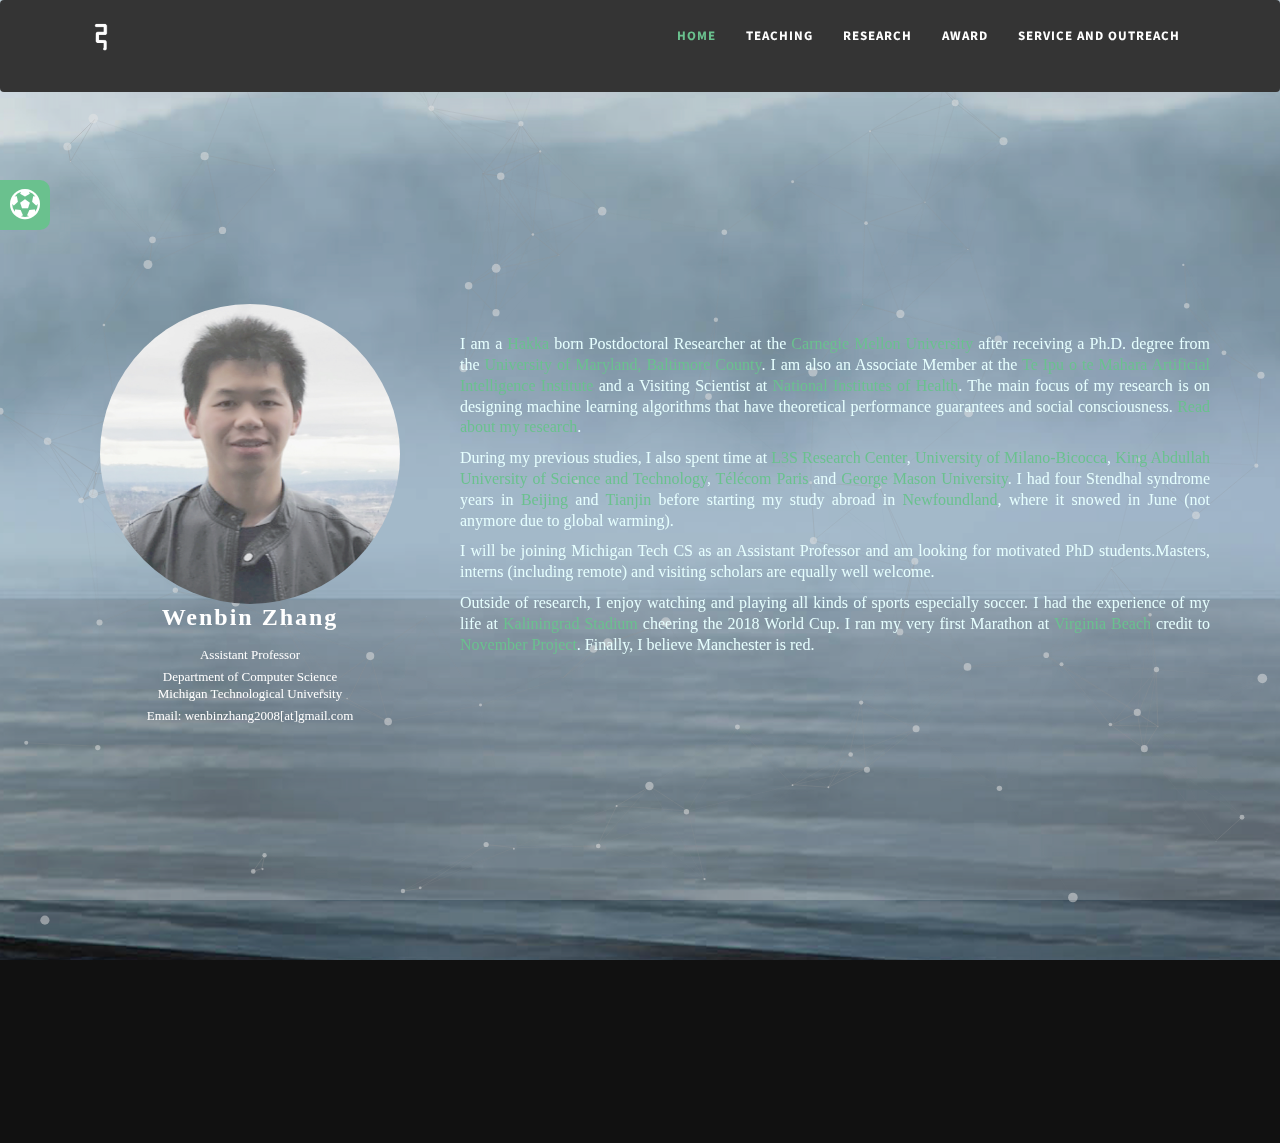
==== index.html @ 2297fc1e "Add files via upload" ====
﻿<!DOCTYPE html>
<html lang="en">
<head>
<meta charset="utf-8">
<meta http-equiv="X-UA-Compatible" content="IE=edge">
<meta name="viewport" content="width=device-width, initial-scale=1">
<meta name="description" content="Wenbin Zhang Personal profile">
<meta name="keywords" content="Wenbin Zhang">
<meta name="author" content="Wenbin Zhang">


<title>Home</title>

<link rel="shortcut icon" href="images/WZ.png"/>
<!--==== bootstrap ====-->
<link href="css/bootstrap.min.css" rel="stylesheet">
<!--==== font-awesome ====-->
<link href="css/font-awesome.min.css" rel="stylesheet">
<!--==== owl-carousel ====-->
<link href="css/owl.carousel.css" rel="stylesheet">
<!--==== magnific-popup ====-->
<link href="css/magnific-popup.css" rel="stylesheet">
<!--==== animate css ====-->
<link href="css/animate.min.css" rel="stylesheet">

<!--==== style css ====-->
<link href="css/style.css" rel="stylesheet">
<!--==== responsive css ====-->
<link href="css/responsive.css" rel="stylesheet">

<!--==== jquery ====-->
<script src="js/jquery-2.1.4.min.js"></script>

<!--[if lt IE 9]>
<script src="js/html5shiv/3.7.2/html5shiv.min.js"></script>
<script src="js/respond/1.4.2/respond.min.js"></script>
<![endif]-->
</head>
<body>

<!--==== DEMO COLOR PANEL =====-->
<div class="demo_panel_box">
  <div class="color_panel_box">
	 <div class="spiner_button slide_in_out"><i class="fa fa-futbol-o fa-spin"></i></div>
	  <span class="red_color"></span>
	  <span class="blue_color"></span>
	  <span class="yellow_color"></span>
	  <span class="purple_color"></span>
	  <span class="pink_color"></span>
	  <span class="green_color"></span>
  </div>
</div>
<!--==== DEMO COLOR PANEL ===-->


<!--===== Preloader ====-->
<div class="preloader">
	<div class="spinner">
	  <div class="double-bounce1"></div>
	  <div class="double-bounce2"></div>
	</div>
</div>


 <!--=====****************** INTRO SECTION ****************************=====-->
<div id="home" class="intro-section">

 <!--===== HEADER AREA =====-->
	<header class="navbar custom-navbar">
		<div class="container">
			<div class="row">
				<div class="col-md-3 col-sm-3 col-xs-12">
					<div class="logo">
					   <div class="navbar-header">
							<button type="button" class="navbar-toggle" data-toggle="collapse" data-target=".navbar-collapse">
								<span class="sr-only">Toggle navigation</span>
								<span class="icon-bar"></span>
								<span class="icon-bar"></span>
								<span class="icon-bar"></span>
							</button>
						</div>
						<a href="#home"><img src="images/name.gif" style="width:180px; height:80px;"></a> <!--== logo ==-->
					</div>
				</div>
				
				<div class="col-md-9 col-sm-9 col-xs-12">
				   <nav class="main-menu">
					<div class="navbar-collapse collapse">
						<ul class="nav navbar-nav"> <!--== manin menu ==-->
							<li class="active smooth-scroll"><a class="theme-color" href="#home">Home</a></li>
<!--							<li class="smooth-scroll"><a class="theme-color" href="#about">About</a></li>-->
							<li class="smooth-scroll"><a class="theme-color" href="#services">Teaching</a></li>
							<li class="smooth-scroll"><a class="theme-color" href="/Users/zichongwang/Desktop/Wembin_website/Publication.html">Research</a></li>
							<li class="smooth-scroll"><a class="theme-color" href="/Users/zichongwang/Desktop/Wembin_website/Aw.html">Award</a></li>
							<li class="smooth-scroll"><a class="theme-color" href="/Users/zichongwang/Desktop/Wembin_website/ Service_and_Outreach.html">Service and Outreach</a></li>
						</ul>
					</div>
					</nav>
				</div>
				
			</div>
		   
		</div>
	</header>
<!--===== END HEADER AREA ======-->
	 
<!--======= WELCOME AREA =======-->
<!--<div class="welcome-area">-->
<!--&lt;!&ndash;	<section id="Home" class="welcome-table">&ndash;&gt;-->
<!--		<div id="particles-js"></div>-->
<!--			<div class="welcome-table">-->
<!--		   		<div class="welcome-cell">-->
<!--					<div class="container">-->
<!--						<div class="col-md-4">-->
<!--			   				<div class="author-image wow fadeInLeft" data-wow-delay="0.4s">-->
<!--							<img src="images/author.jpg" alt="Author Image" style="width:300px; height:300px; border-radius:50%; overflow:hidden;">-->

<!--&lt;!&ndash;							<img src="images/author.jpg" alt="Author Image" height="500" width="500" border-radius="100%" overflow="hidden"> &lt;!&ndash;=== author image ===&ndash;&gt;&ndash;&gt;-->
<!--							<p> </p>-->
<!--&lt;!&ndash;						#6E6E6E		&ndash;&gt;-->
<!--&lt;!&ndash;							<h3 style="font-family:Verdana; color:white">张雯斌</h3>&ndash;&gt;-->
<!--							<h3 style="font-family:Verdana; color:white">Wenbin Zhang</h3>-->
<!--							<p align='center' style="font-size:13px; font-family:Verdana; color:white" >Assistant Professor</p>-->
<!--							<p align='center' style="font-size:13px; font-family:Verdana; color:white; line-height:50%">Department of Computer Science</p>-->
<!--							<p align='center' style="font-size:13px; font-family:Verdana; color:white; line-height:50%">Michigan Technological University</p>-->
<!--							<p align='center' style="font-size:13px; font-family:Verdana; color:white">Email: wenbinzhang2008[at]gmail.com</p>-->

<!--&lt;!&ndash;							<p align='center' style="font-size:15px; font-family:Helvetica; color:#090909">Office: </p>&ndash;&gt;-->
<!--							<div class="social-icon theme-color"> &lt;!&ndash;=== author social icons ===&ndash;&gt;-->
<!--&lt;!&ndash;							<a href="#" target="_blank"><i class="fa fa-facebook"></i></a>&ndash;&gt;-->
<!--&lt;!&ndash;							<a href="#" target="_blank"><i class="fa fa-twitter"></i></a>&ndash;&gt;-->
<!--&lt;!&ndash;							<a href="#" target="_blank"><i class="fa fa-google-plus"></i></a>&ndash;&gt;-->
<!--&lt;!&ndash;							<a href="#" target="_blank"><i class="fa fa-linkedin"></i></a>&ndash;&gt;-->
<!--&lt;!&ndash;							<a href="#" target="_blank"><i class="fa fa-pinterest"></i></a>&ndash;&gt;-->
<!--&lt;!&ndash;							<a href="#" target="_blank"><i class="fa fa-youtube-play"></i></a>&ndash;&gt;-->
<!--							</div>-->
<!--						</div>-->
<!--					</div>-->

<!--					<div class="col-md-8">-->
<!--			   		<div class="about-text wow fadeInRight" data-wow-delay="0.4s">-->
<!--&lt;!&ndash;#4D4D4D&ndash;&gt;-->
<!--						<p align='justify' style= "font-family:Verdana; color:#E0FFFF; line-height:130%">I am a <a class="theme-color" href="https://en.wikipedia.org/wiki/Hakka_people" >Hakka</a> born Postdoctoral Researcher at the <a href="https://www.cmu.edu/" class="theme-color">Carnegie Mellon University</a> after receiving a Ph.D. degree from the <a href="https://www.umbc.edu/" class="theme-color">University of Maryland, Baltimore County</a>. I am also an Associate Member at the <a href="https://ai.waikato.ac.nz/" class="theme-color">Te Ipu o te Mahara Artificial Intelligence Institute</a> and a Visiting Scientist at <a href="https://www.nlm.nih.gov/" class="theme-color">National Institutes of Health</a>. The main focus of my research is on designing machine learning algorithms that have theoretical performance guarantees and social consciousness. <a href="/Users/zichongwang/Desktop/Wembin_website/Publication.html" class="theme-color">Read about my research</a>.</p>-->
<!--				   		<p align='justify' style= "font-family:Verdana; color:#E0FFFF; line-height:130%">During my previous studies, I also spent time at <a href="https://www.l3s.de/de" class="theme-color">L3S Research Center</a>, <a href="https://www.unimib.it/" class="theme-color">University of Milano-Bicocca</a>, <a href="https://www.kaust.edu.sa/en" class="theme-color">King Abdullah University of Science and Technology</a>, <a href="https://dig.telecom-paristech.fr/blog/" class="theme-color">Télécom Paris</a> and <a href="https://www2.gmu.edu/" class="theme-color">George Mason University</a>. I had four Stendhal syndrome years in <a href="https://www.google.com/maps/@39.9553424,116.3162938,17z?hl=en&amp;authuser=0" class="theme-color">Beijing</a> and <a href="https://www.google.com/maps/@39.1099492,117.2091143,18z?hl=en&amp;authuser=0" class="theme-color">Tianjin</a> before starting my study abroad in <a href="https://www.google.com/maps/@47.5730776,-52.7360975,16z?hl=en&amp;authuser=0" class="theme-color">Newfoundland</a>, where it snowed in June (not anymore due to global warming).</p>-->
<!--				    	<p align='justify' style= "font-family:Verdana; color:#E0FFFF; line-height:130%">I will be joining Michigan Tech CS as an Assistant Professor and am looking for motivated PhD students.Masters, interns (including remote) and visiting scholars are equally well welcome.<br /></p>-->
<!--                        <p align='justify' style= "font-family:Verdana; color:#E0FFFF; line-height:130%">Outside of research, I enjoy watching and playing all kinds of sports especially soccer. I had the experience of my life at <a href="https://en.wikipedia.org/wiki/Kaliningrad_Stadium" class="theme-color">Kaliningrad Stadium</a> cheering the 2018 World Cup. I ran my very first Marathon at <a href="https://www.shamrockmarathon.com/" class="theme-color">Virginia Beach</a> credit to <a href="https://november-project.com/baltimore-md/" class="theme-color">November Project</a>. Finally, I believe Manchester is red.</p>-->
<!--&lt;!&ndash;				    	<a class="btn theme-color" href="#"><i class="fa fa-download"></i> download my CV</a> <a class="scroll-btn btn extra" href="#portfolio">Recent work</a>&ndash;&gt;-->
<!--					</div>-->
<!--				</div>-->
<!--			</div>-->
<!--					<a href="#Research" class="scroll-btn banner-icon theme-color"><i class="fa fa-futbol-o"></i></a>-->
<!--		</div>-->

<!--	</div>-->
<!--</section>-->
	<!--===== END WELCOME AREA =====-->
<section id="about" class="about-section section-padding">
	<div id="particles-js"></div>
		   <div class="about-table">
		   <div class="about-cell">
	<div class="container">
		<div class="row">

			<div class="col-md-4">
			   <div class="author-image wow fadeInLeft" data-wow-delay="0.4s">
					<img src="images/author.jpg" alt="Author Image" style="width:300px; height:300px; border-radius:50%; overflow:hidden;">
					<h3 style="font-family:Verdana; color:white">Wenbin Zhang</h3>
				    <p align='center' style="font-size:13px; font-family:Verdana; color:white" >Assistant Professor</p>
				    <p align='center' style="font-size:13px; font-family:Verdana; color:white; line-height:50%">Department of Computer Science</p>
				    <p align='center' style="font-size:13px; font-family:Verdana; color:white; line-height:50%">Michigan Technological University</p>
				    <p align='center' style="font-size:13px; font-family:Verdana; color:white">Email: wenbinzhang2008[at]gmail.com</p>
				</div>
			</div>

			<div class="col-md-8">
			   <div class="about-text wow fadeInRight" data-wow-delay="0.4s">
					<p align='justify' style= "font-family:Verdana; color:#E0FFFF; line-height:130%">I am a <a class="theme-color" href="https://en.wikipedia.org/wiki/Hakka_people" >Hakka</a> born Postdoctoral Researcher at the <a href="https://www.cmu.edu/" class="theme-color">Carnegie Mellon University</a> after receiving a Ph.D. degree from the <a href="https://www.umbc.edu/" class="theme-color">University of Maryland, Baltimore County</a>. I am also an Associate Member at the <a href="https://ai.waikato.ac.nz/" class="theme-color">Te Ipu o te Mahara Artificial Intelligence Institute</a> and a Visiting Scientist at <a href="https://www.nlm.nih.gov/" class="theme-color">National Institutes of Health</a>. The main focus of my research is on designing machine learning algorithms that have theoretical performance guarantees and social consciousness. <a href="/Users/zichongwang/Desktop/Wembin_website/Publication.html" class="theme-color">Read about my research</a>.</p>
				   	<p align='justify' style= "font-family:Verdana; color:#E0FFFF; line-height:130%">During my previous studies, I also spent time at <a href="https://www.l3s.de/de" class="theme-color">L3S Research Center</a>, <a href="https://www.unimib.it/" class="theme-color">University of Milano-Bicocca</a>, <a href="https://www.kaust.edu.sa/en" class="theme-color">King Abdullah University of Science and Technology</a>, <a href="https://dig.telecom-paristech.fr/blog/" class="theme-color">Télécom Paris</a> and <a href="https://www2.gmu.edu/" class="theme-color">George Mason University</a>. I had four Stendhal syndrome years in <a href="https://www.google.com/maps/@39.9553424,116.3162938,17z?hl=en&amp;authuser=0" class="theme-color">Beijing</a> and <a href="https://www.google.com/maps/@39.1099492,117.2091143,18z?hl=en&amp;authuser=0" class="theme-color">Tianjin</a> before starting my study abroad in <a href="https://www.google.com/maps/@47.5730776,-52.7360975,16z?hl=en&amp;authuser=0" class="theme-color">Newfoundland</a>, where it snowed in June (not anymore due to global warming).</p>
				    <p align='justify' style= "font-family:Verdana; color:#E0FFFF; line-height:130%">I will be joining Michigan Tech CS as an Assistant Professor and am looking for motivated PhD students.Masters, interns (including remote) and visiting scholars are equally well welcome.<br /></p>
				    <p align='justify' style= "font-family:Verdana; color:#E0FFFF; line-height:130%">Outside of research, I enjoy watching and playing all kinds of sports especially soccer. I had the experience of my life at <a href="https://en.wikipedia.org/wiki/Kaliningrad_Stadium" class="theme-color">Kaliningrad Stadium</a> cheering the 2018 World Cup. I ran my very first Marathon at <a href="https://www.shamrockmarathon.com/" class="theme-color">Virginia Beach</a> credit to <a href="https://november-project.com/baltimore-md/" class="theme-color">November Project</a>. Finally, I believe Manchester is red.</p>
				</div>
			</div>
		</div>
    </div>
	</div>
	</div>
</section>

<!--=====***************** END INTRO SECTION ***********************=====-->


<!--=====************** ABOUT SECTION ***************=====-->
<!--<section id="about" class="about-section section-padding">-->
<!--	<div class="container">-->
<!--		<div class="row">-->
<!--		   -->
<!--			<div class="col-md-4">-->
<!--			   <div class="author-image wow fadeInLeft" data-wow-delay="0.4s">-->
<!--					<img src="images/author.jpg" alt="Author Image"> &lt;!&ndash;=== author image ===&ndash;&gt;-->
<!--				-->
<!--				<div class="social-icon theme-color"> &lt;!&ndash;=== author social icons ===&ndash;&gt;-->
<!--						<a href="#" target="_blank"><i class="fa fa-facebook"></i></a>-->
<!--						<a href="#" target="_blank"><i class="fa fa-twitter"></i></a>-->
<!--						<a href="#" target="_blank"><i class="fa fa-google-plus"></i></a>-->
<!--						<a href="#" target="_blank"><i class="fa fa-linkedin"></i></a>-->
<!--						<a href="#" target="_blank"><i class="fa fa-pinterest"></i></a>-->
<!--						<a href="#" target="_blank"><i class="fa fa-youtube-play"></i></a>-->
<!--					</div>-->
<!--				</div>-->
<!--			</div>-->
<!--			-->
<!--			<div class="col-md-8">-->
<!--			   <div class="about-text wow fadeInRight" data-wow-delay="0.4s">-->
<!--					<h3>Welcome to my page!</h3>-->
<!--					<p>I am a Hakka born Postdoctoral Researcher at the Carnegie Mellon University after receiving a Ph.D. degree from the University of Maryland, Baltimore County. I am also an Associate Member at the Te Ipu o te Mahara Artificial Intelligence Institute and a Visiting Scientist at National Institutes of Health. The main focus of my research is on designing machine learning algorithms that have theoretical performance guarantees and social consciousness. Read about my research.</p>-->
<!--				   	<p>During my previous studies, I also spent time at L3S Research Center, University of Milano-Bicocca, King Abdullah University of Science and Technology, Télécom Paris and George Mason University. I had four Stendhal syndrome years in Beijing and Tianjin before starting my study abroad in Newfoundland, where it snowed in June (not anymore due to global warming).</p>-->
<!--				    <p>I will be joining Michigan Tech CS as an Assistant Professor and am looking for motivated PhD students. Masters, interns (including remote) and visiting scholars are equally well welcome.</p>-->
<!--				    <p>Email: wenbinzhang2008[at]gmail.com</p>-->
<!--				    <a class="btn theme-color" href="#"><i class="fa fa-download"></i> download my CV</a> <a class="scroll-btn btn extra" href="#portfolio">Recent work</a>-->
<!--				</div>-->
<!--			</div>-->
<!--		</div>-->
<!--		-->
<!--	</div>-->
<!--</section>-->
<!--=====*********** END ABOUT SECTION **************=====-->


<!--======**************** SERVICES SECTION ******************=======-->
<!--<section id="Education" class="services-section section-padding">-->
<!--	<div class="container">-->
<!--	   <div class="row">-->
<!--		<div class="col-md-12">-->
<!--			<div class="section-title">-->
<!--				<h2>Education<span class="theme-color">History</span></h2>-->
<!--			</div>-->
<!--		</div>-->
<!--	</div>-->
<!--		<div class="row">-->
<!--			-->
<!--			-->
<!--			<div class="col-md-4 col-sm-4 col-xs-12">-->
<!--				<div class="single-services text-center wow fadeInUp" data-wow-delay="0.2s">-->
<!--					<div class="servise-icon">-->
<!--						<i class="fa fa-book"></i>-->
<!--					</div>-->
<!--					<h4>University</h4>-->
<!--					<p>Bachelor of Science</p>-->
<!--				</div>-->
<!--			</div>-->
<!--			-->
<!--			<div class="col-md-4 col-sm-4 col-xs-12">-->
<!--				<div class="single-services text-center wow fadeInUp" data-wow-delay="0.4s">-->
<!--					<div class="servise-icon">-->
<!--						<i class="fa fa-search-plus"></i>-->
<!--					</div>-->
<!--					<h4>University</h4>-->
<!--					<p>Master of Science</p>-->
<!--				</div>-->
<!--			</div>-->
<!--			-->
<!--			<div class="col-md-4 col-sm-4 col-xs-12">-->
<!--				<div class="single-services last-service text-center wow fadeInUp" data-wow-delay="0.6s">-->
<!--					<div class="servise-icon">-->
<!--						<i class="fa fa-graduation-cap" aria-hidden="true"></i>-->
<!--					</div>-->
<!--					<h4>University of Maryland, Baltimore County</h4>-->
<!--					<p>Doctor of Philosophy</p>-->
<!--				</div>-->
<!--			</div>-->
<!--			-->
<!--		</div>-->
<!--	</div>-->
<!--</section>-->
<!--======*************** END SERVICES SECTION ****************=======-->


<!--&lt;!&ndash;QUOTES AREA&ndash;&gt;-->
<!--<section id="Research">-->
<!--<div id="quotes" class="quotes-area section-padding">-->
<!--	<div class="container">-->
<!--		<div class="row">-->
<!--			<div class="col-md-12">-->
<!--				<div class="quotes-content text-center">-->
<!--				   <h3>Publications</h3>-->
<!--					<p>For a full list of publications</p>-->
<!--					<a class="scroll-btn btn theme-color" href="https://scholar.google.com/citations?hl=en&user=M802p54AAAAJ">Google Scholar</a>-->
<!--				</div>-->
<!--			</div>-->
<!--		</div>-->
<!--	</div>-->
<!--</div>-->
<!--</section>-->
<!--&lt;!&ndash;END QUOTES AREA&ndash;&gt;-->


<!--&lt;!&ndash;======********** PORTFOLIO SECTION *********======&ndash;&gt;-->
<!--<section id="Research" class="section-padding">-->
<!--<div class="container">-->
<!--	<div class="row">-->
<!--			<div class="col-md-12">-->
<!--				<div class="section-title">-->
<!--					<h2>Representative<span class="theme-color">Papers</span></h2>-->
<!--				</div>-->
<!--			</div>-->
<!--		</div>-->

<!--	<div class="row">-->
<!--		<div class="col-md-4 col-sm-6 single-work">-->
<!--			<a href="images/portfolio/item1.jpg" class="image-popup">-->
<!--			<img src="images/portfolio/item1.jpg" alt="">-->
<!--			<div class="itemHover">-->
<!--				<div class="work-table">-->
<!--					<div class="table-cell">-->
<!--						<div class="hover-content">-->
<!--							<i class="fa fa-file-text"></i>-->
<!--							<h6>FAHT: An Adaptive Fairness-aware Decision Tree Classifier</h6>-->
<!--						</div>-->
<!--					</div>-->
<!--				</div>-->
<!--			  </div>-->
<!--			</a>-->
<!--		</div>   -->

<!--		<div class="col-md-4 col-sm-6 single-work">-->
<!--			<a href="images/portfolio/item2.jpg" class="image-popup">-->
<!--				<img src="images/portfolio/item2.jpg" alt="">-->
<!--					<div class="itemHover">-->
<!--					<div class="work-table">-->
<!--						<div class="table-cell">-->
<!--							<div class="hover-content">-->
<!--								<i class="fa fa-file-text"></i>-->
<!--								<h6>A Hybrid Learning Framework for Imbalanced Stream Classification</h6>-->
<!--							</div>-->
<!--						</div>-->
<!--					</div>-->
<!--				  </div>-->
<!--			</a>-->
<!--		</div>  -->

<!--		<div class="col-md-4 col-sm-6 single-work">-->
<!--			<a href="images/portfolio/item3.jpg" class="image-popup">-->
<!--				<img src="images/portfolio/item3.jpg" alt="">-->
<!--			   <div class="itemHover">-->
<!--					<div class="work-table">-->
<!--						<div class="table-cell">-->
<!--							<div class="hover-content">-->
<!--								<i class="fa fa-file-text"></i>-->
<!--								<h6>A Deterministic Self-organizing Map Approach and its Application on Satellite Data based Cloud Type Classification</h6>-->
<!--							</div>-->
<!--						</div>-->
<!--					</div>-->
<!--				  </div>-->
<!--			</a>-->
<!--		</div>  -->


<!--	</div>&lt;!&ndash;/.row&ndash;&gt;-->
<!--</div>&lt;!&ndash;/.container&ndash;&gt;-->
<!--</section>-->
<!--&lt;!&ndash;======************ END PORTFOLIO SECTION **************======&ndash;&gt;-->


<!--&lt;!&ndash;======**************** REVIEW SECTION *****************========&ndash;&gt;-->
<!--<div id="review" class="review-section section-padding">-->
<!--	<div class="container">-->
<!--	   <div class="row">-->
<!--			<div class="col-md-12">-->
<!--				<div class="section-title">-->
<!--					<h2><span class="theme-color">Outside of research</span>When I am off work</h2>-->
<!--				</div>-->
<!--			</div>-->
<!--		</div>-->
<!--		<div class="row">-->
<!--				<div class="col-lg-12 col-md-12 col-sm-12 col-xs-12">-->
<!--				 <div class="review-full-area">-->
<!--				   <div class="review-list">-->
<!--					<div class="single-review"> &lt;!&ndash; start single carousel item &ndash;&gt;-->
<!--						<div class="review-content">-->
<!--							<p>I enjoy watching and playing all kinds of sports especially soccer.</p>-->
<!--						</div>-->
<!--&lt;!&ndash;						<h5 class="author"> Paul Flavius. <span>CEO Devsoft Inc</span></h5>&ndash;&gt;-->
<!--					</div> &lt;!&ndash; end single carousel item &ndash;&gt;-->
<!--					<div class="single-review"> &lt;!&ndash; start single carousel item &ndash;&gt;-->
<!--						<div class="review-content">-->
<!--							<p>I had the experience of my life at Kaliningrad Stadium cheering the 2018 World Cup.</p>-->
<!--						</div>-->
<!--&lt;!&ndash;						<h5 class="author"> Paul Flavius,<span>CEO Devsoft Inc</span></h5>&ndash;&gt;-->
<!--					</div> &lt;!&ndash; end single carousel item &ndash;&gt;-->
<!--					<div class="single-review"> &lt;!&ndash; start single carousel item &ndash;&gt;-->
<!--						<div class="review-content">-->
<!--							<p>I ran my very first Marathon at Virginia Beach credit to November Project.</p>-->
<!--						</div>-->
<!--&lt;!&ndash;						<h5 class="author"> Paul Flavius,<span>CEO Devsoft Inc</span></h5>&ndash;&gt;-->
<!--					</div> &lt;!&ndash; end start single carousel item &ndash;&gt;-->
<!--					<div class="single-review"> &lt;!&ndash; start single carousel item &ndash;&gt;-->
<!--						<div class="review-content">-->
<!--							<p>I believe Manchester is red.</p>-->
<!--						</div>-->
<!--&lt;!&ndash;						<h5 class="author"> Paul Flavius,<span>CEO Devsoft Inc</span></h5>&ndash;&gt;-->
<!--					</div> &lt;!&ndash; end start single carousel item &ndash;&gt;-->
<!--				</div>-->
<!--					</div>-->
<!--			</div>-->
<!--			-->
<!--		</div>-->
<!--	</div>-->
<!--</div>-->
<!--======************* END REVIEW SECTION ***************========-->


<!--&lt;!&ndash;======******************** CONTACT INFO SECTION **********************======&ndash;&gt;-->
<!--  <section id="contact" class="contact-area section-padding">-->
<!--<div class="container">-->
<!--   <div class="row">-->
<!--			<div class="col-md-12">-->
<!--				<div class="section-title">-->
<!--					<h2><span class="theme-color">Get in tuch with me</span> Contact</h2>-->
<!--				</div>-->
<!--			</div>-->
<!--		</div>-->
<!--	<div class="row">-->
<!--		<div class="col-md-12 wow fadeInUp" data-wow-delay="0.4s">-->
<!--		  &lt;!&ndash; Start Contact Form &ndash;&gt;-->
<!--			<form id="contactForm" class="contact-form shake" data-toggle="validator">-->
<!--			 <div class="row">-->
<!--				 <div class="col-md-6">-->
<!--					  <div class="form-group">-->
<!--				<div class="controls">-->
<!--				  <input type="text" id="name" class="form-control" placeholder="Name" required data-error="Please enter your name">-->
<!--				  <div class="help-block with-errors"></div>-->
<!--				</div>-->
<!--			  </div>-->
<!--				 </div>-->
<!--				 <div class="col-md-6">-->
<!--					 <div class="form-group">-->
<!--				<div class="controls">-->
<!--				  <input type="email" class="email form-control" id="email" placeholder="Email" required data-error="Please enter your email">-->
<!--				  <div class="help-block with-errors"></div>-->
<!--				</div>-->
<!--			  </div>-->
<!--				 </div>-->
<!--			 </div>-->
<!--			 -->
<!--			 <div class="row">-->
<!--				 <div class="col-md-12">-->
<!--					 <div class="form-group">-->
<!--				<div class="controls">-->
<!--				  <input type="text" id="msg_subject" class="form-control" placeholder="Subject" required data-error="Please enter your message subject">-->
<!--				  <div class="help-block with-errors"></div>-->
<!--				</div>-->
<!--			  </div>-->
<!--				 </div>-->
<!--			 </div>-->
<!--			 -->
<!--			 <div class="row">-->
<!--				 <div class="col-md-12">-->
<!--					 <div class="form-group">-->
<!--				<div class="controls">-->
<!--				  <textarea id="message" rows="7" placeholder="Message" class="form-control" required data-error="Write your message"></textarea>-->
<!--				  <div class="help-block with-errors"></div>-->
<!--				</div>  -->
<!--			  </div>-->
<!--				 </div>-->
<!--			 </div>-->
<!--			 <div class="row">-->
<!--				 <div class="col-md-12">-->
<!--					 <button type="submit" id="submit" class="btn btn-effect theme-color"><i class="fa fa-check"></i> Send</button>-->
<!--				 </div>-->
<!--			 </div>-->
<!--			 -->
<!--			<div class="row">-->
<!--				<div class="col-md-12">-->
<!--					<div id="msgSubmit" class="h3 text-center hidden"></div> -->
<!--			  <div class="clearfix"></div>   -->
<!--				</div>-->
<!--			</div>-->
<!--			  -->

<!--			</form>     -->
<!--			&lt;!&ndash; End Contact Form &ndash;&gt;-->
<!--		</div>-->
<!--	</div>-->
<!--</div>-->
<!--</section>-->
<!--&lt;!&ndash;======**************** END CONTACT INFO SECTION ********************======&ndash;&gt;-->


<!--======******************* FOOTER SECTION ******************======-->
<footer class="footer">
	<div class="container">
		<div class="row">
			<div class="col-lg-12 col-md-12 col-sm-12 col-xs-12 text-center">
			   <div class="footer-text wow fadeInUp" data-wow-delay="0.4s">
					<p>Last update: 08/2022</p>
				</div>
			</div>
		</div>
	</div>
</footer>
<!--======******************* END FOOTER SECTION ***************======-->


<!--==== plugins js ====-->
<script src="js/plugins.js"></script>
<!--==== magnific-popup-options js ====-->
<script src="js/magnific-popup-options.js"></script>
<!--==== validator js ====-->
<script src="js/validator.min.js"></script>
<!--==== particles js ====-->
<script src="js/particles.min.js"></script>
<!--==== app js ====-->
<script src="js/app.js"></script>
<!--==== app js ====-->
<script src="js/wow-1.3.0.min.js"></script>
<!--==== main js ====-->
<script src="js/publication.js"></script>
<style>
.copyrights{text-indent:-9999px;height:0;line-height:0;font-size:0;overflow:hidden;}
</style>
<!--<div class="copyrights" id="links20210126">-->
<!--	Collect from <a href="#">Here</a>-->
<!--	<a href="#">Here</a>-->
<!--</div>-->
</body>
</html>
---- css/style.css ----
/*************************************

Template Name: PRIDE - Personal Portfolio Template
Author: perfect_coders
Version: 1.0
Design and Developed by: perfect_coders

NOTE: This is main stylesheet of the template.

****************************************/


/*================================================
            Table of contents  
==================================================
 
00. base css
01. preloader
02. section title and padding
03. intro section
04. about section
05. service section
06. quotes area
07. portfolio section
08. review section
09. contact section
10. footer section

====================================================
            End table content 
===================================================*/

@import url('https://fonts.googleapis.com/css?family=Source+Sans+Pro:400,600,700,900');



.main-menu ul.navbar-nav li.active a.theme-color{
    color: #44b272;
}
.main-menu ul.navbar-nav li:hover a.theme-color{
    color: #44b272;
}
.welcome-text h1 span.theme-color{
    color: #44b272;
}
.banner-icon.theme-color{
    color: #44b272;
}
.btn.theme-color, a.btn.theme-color{
    background: #44b272;
    color: #fff;
}
.social-icon.theme-color a:hover{
    background: #44b272;
    color: #fff;
}
.section-title h2 span.theme-color {
  color: #44b272;
}
.review-list .owl-dots div.active{
    background: #44b272;
}
.about-text a.theme-color{
    color: #44b272;
}

/*========================
    DEMO PANEL CSS
=========================*/
.demo_panel_box{
    position: fixed;
    width: 180px;
    height: 140px;
    background: #e6e6e6;
    left: -180px;
    top: 180px;
    text-align: center;
    z-index: 99;
}
.color_panel_box {
  margin-top: 20px;
  padding: 0 12px;
}
/*.spiner_button{*/
/*    height: 50px;*/
/*    width: 50px;*/
/*    background: #DC143C;*/
/*    position: absolute;*/
/*    display: block;*/
/*    right: -50px;;*/
/*    top: 0px;*/
/*    z-index: 99;*/
/*    text-align: center;*/
/*    font-size: 30px;*/
/*    color: #fff;*/
/*    padding-top: 5px;*/
/*    cursor: pointer;*/
/*    border-radius: 0 10px 10px 0;*/
/*}*/
 .spiner_button{
    height: 50px;
    width: 50px;
    background: #44b272;
    position: absolute;
    display: block;
    right: -50px;;
    top: 0px;
    z-index: 99;
    text-align: center;
    font-size: 30px;
    color: #fff;
    padding-top: 5px;
    cursor: pointer;
    border-radius: 0 10px 10px 0;
}
.color_panel_box span{
    width: 30px;
    height: 30px;
    margin-left: 15px;
    display: block;
    border-radius: 50%;
    float: left;
    margin-bottom: 15px;
    cursor: pointer;
    
}
.color_panel_box span.red_color{
    background-color: #DC143C;
}
.color_panel_box span.blue_color{
    background-color: #4183D7;
}
.color_panel_box span.yellow_color{
    background-color: #ffd505;
}
.color_panel_box span.purple_color{
    background-color: #663399;
}
.color_panel_box span.pink_color{
    background-color: #D2527F;
}
.color_panel_box span.green_color{
    background-color: #44b272;
}



/*======= yellow =========*/
.yellow_color_theme .main-menu ul.navbar-nav li.active a.theme-color{
    color: #ffd505;
}
.yellow_color_theme .main-menu ul.navbar-nav li:hover a.theme-color{
    color: #ffd505;
}
.yellow_color_theme .welcome-text h1 span.theme-color{
    color: #ffd505;
}
.yellow_color_theme .banner-icon.theme-color{
    color: #ffd505;
}
.yellow_color_theme .btn.theme-color, .yellow_color_theme a.btn.theme-color{
    background: #ffd505;
}
.yellow_color_theme .social-icon.theme-color a:hover{
    background: #ffd505;
    color: #fff;
}
.yellow_color_theme .section-title h2 span.theme-color {
  color: #ffd505;
}
.yellow_color_theme .review-list .owl-dots div.active{
    background: #ffd505;
}
.yellow_color_theme .spiner_button{
    background: #ffd505;
}
.yellow_color_theme .about-text a.theme-color{
    color: #ffd505;
}
/*======= end yellow =========*/

/*=========== red ===========*/
.red_color_theme .main-menu ul.navbar-nav li.active a.theme-color{
    color: #DC143C;
}
.red_color_theme .main-menu ul.navbar-nav li:hover a.theme-color{
    color: #DC143C;
}
.red_color_theme .welcome-text h1 span.theme-color{
    color: #DC143C;
}
.red_color_theme .banner-icon.theme-color{
    color: #DC143C;
}
.red_color_theme .btn.theme-color, .red_color_theme a.btn.theme-color{
    background: #DC143C;
    color: #fff;
}
.red_color_theme .social-icon.theme-color a:hover{
    background: #DC143C;
    color: #fff;
}
.red_color_theme .section-title h2 span.theme-color {
  color: #DC143C;
}
.red_color_theme .review-list .owl-dots div.active{
    background: #DC143C;
}
.red_color_theme .spiner_button{
     background: #DC143C;
}
.red_color_theme .about-text a.theme-color{
    color: #DC143C;
}
/*=========== end red ===========*/

/*=========== green ===========*/
.green_color_theme .main-menu ul.navbar-nav li.active a.theme-color{
    color: #44b272;
}
.green_color_theme .main-menu ul.navbar-nav li:hover a.theme-color{
    color: #44b272;
}

.green_color_theme .welcome-text h1 span.theme-color{
    color: #44b272;
}
.green_color_theme .banner-icon.theme-color{
    color: #44b272;
}
.green_color_theme .btn.theme-color, .green_color_theme a.btn.theme-color{
    background: #44b272;
    color: #fff;
}
.green_color_theme .social-icon.theme-color a:hover{
    background: #44b272;
    color: #fff;
}
.green_color_theme .section-title h2 span.theme-color {
  color: #44b272;
}
.green_color_theme .review-list .owl-dots div.active{
    background: #44b272;
}
.green_color_theme .spiner_button{
     background: #44b272;
}
.green_color_theme .about-text a.theme-color{
    color: #44b272;
}
/*=========== end green ===========*/

/*=========== pink ===========*/
.pink_color_theme .main-menu ul.navbar-nav li.active a.theme-color{
    color: #D2527F;
}
.pink_color_theme .main-menu ul.navbar-nav li:hover a.theme-color{
    color: #D2527F;
}

.pink_color_theme .welcome-text h1 span.theme-color{
    color: #D2527F;
}
.pink_color_theme .banner-icon.theme-color{
    color: #D2527F;
}
.pink_color_theme .btn.theme-color, .pink_color_theme a.btn.theme-color{
    background: #D2527F;
}
.pink_color_theme .social-icon.theme-color a:hover{
    background: #D2527F;
    color: #fff;
}
.pink_color_theme .section-title h2 span.theme-color {
  color: #D2527F;
}
.pink_color_theme .review-list .owl-dots div.active{
    background: #D2527F;
}
.pink_color_theme .spiner_button{
     background: #D2527F;
}
.pink_color_theme .about-text a.theme-color{
    color: #D2527F;
}
/*=========== end pink ===========*/

/*=========== purple ===========*/
.purple_color_theme .main-menu ul.navbar-nav li.active a.theme-color{
    color: #663399;
}
.purple_color_theme .main-menu ul.navbar-nav li:hover a.theme-color{
    color: #663399;
}

.purple_color_theme .welcome-text h1 span.theme-color{
    color: #663399;
}
.purple_color_theme .banner-icon.theme-color{
    color: #663399;
}
.purple_color_theme .btn.theme-color, .purple_color_theme a.btn.theme-color{
    background: #663399;
    color: #fff;
}
.purple_color_theme .social-icon.theme-color a:hover{
    background: #663399;
    color: #fff;
}
.purple_color_theme .section-title h2 span.theme-color {
  color: #663399;
}
.purple_color_theme .review-list .owl-dots div.active{
    background: #663399;
}
.purple_color_theme .spiner_button{
     background: #663399;
}
.purple_color_theme .about-text a.theme-color{
    color: #663399;
}

/*=========== end purple ===========*/

/*=========== blue ===========*/
.blue_color_theme .main-menu ul.navbar-nav li.active a.theme-color{
    color: #4183D7;
}
.blue_color_theme .main-menu ul.navbar-nav li:hover a.theme-color{
    color: #4183D7;
}

.blue_color_theme .welcome-text h1 span.theme-color{
    color: #4183D7;
}
.blue_color_theme .banner-icon.theme-color{
    color: #4183D7;
}
.blue_color_theme .btn.theme-color, .blue_color_theme a.btn.theme-color{
    background: #4183D7;
    color: #fff;
}
.blue_color_theme .social-icon.theme-color a:hover{
    background: #4183D7;
    color: #fff;
}
.blue_color_theme .section-title h2 span.theme-color {
  color: #4183D7;
}
.blue_color_theme .review-list .owl-dots div.active{
    background: #4183D7;
}
.blue_color_theme .spiner_button{
     background: #4183D7;
}
.blue_color_theme .about-text a.theme-color{
    color: #4183D7;
}
/*=========== end red ===========*/


/*================================================
    00. base css
==================================================*/
.
a:focus { outline: 0 solid }
img {
    max-width: 100%;
    height: auto;
}
h1,
h2,
h3,
h4,
h5,
h6 {
    margin: 0 0 15px;
    font-weight: 700;
    color: #000;
    letter-spacing: 2px;
}
p{
    color: #666;
}
html,
body { height: 100% }
body {
    font-family: 'Source Sans Pro', sans-serif;
    font-weight: 400;
    position: relative;
    
}
a:hover { text-decoration: none }

/* Remove Chrome Input Field's Unwanted Yellow Background Color */
input:-webkit-autofill, input:-webkit-autofill:hover, input:-webkit-autofill:focus {
    -webkit-box-shadow: 0 0 0px 1000px white inset !important;
}


/*================================================
    01. preloader
==================================================*/
.preloader {
    position:fixed;
    width: 100%;
    height: 100%;
    left: 0;
    top: 0;
    background-color:#fff;
    z-index:9999999;
}
.preloader .spinner {
  left: 50%;
  margin-left: -20px;
  margin-top: -20px;
  position: absolute;
  top: 50%;
}
.spinner {
  width: 40px;
  height: 40px;

  position: relative;
  margin: 100px auto;
}

.double-bounce1, .double-bounce2 {
  width: 100%;
  height: 100%;
  border-radius: 50%;
  background-color: #333;
  opacity: 0.6;
  position: absolute;
  top: 0;
  left: 0;
  
  -webkit-animation: sk-bounce 2.0s infinite ease-in-out;
  animation: sk-bounce 2.0s infinite ease-in-out;
}

.double-bounce2 {
  -webkit-animation-delay: -1.0s;
  animation-delay: -1.0s;
}

@-webkit-keyframes sk-bounce {
  0%, 100% { -webkit-transform: scale(0.0) }
  50% { -webkit-transform: scale(1.0) }
}

@keyframes sk-bounce {
  0%, 100% { 
    transform: scale(0.0);
    -webkit-transform: scale(0.0);
  } 50% { 
    transform: scale(1.0);
    -webkit-transform: scale(1.0);
  }
}


/*================================================
    02. section title and section padding
==================================================*/
.section-title {
    text-align: center;
    margin-bottom: 60px;
}

.section-title h2 {
    margin-top: 0;
    font-weight: 700;
    font-size: 42px;
    letter-spacing: 2px;
}
.section-title h2 span {
  display: block;
  font-size: 16px;
  font-style: italic;
  margin-bottom: 5px;
}
.section-padding{
    padding: 80px 0;
}


/*================================================
    03. intro section
==================================================*/
.intro-section{
    height: 100%;
}
.welcome-area{
    position: relative;
    background: url(../images/intro-bg.jpg); /*** intro-section background image ***/
    background-repeat: no-repeat;
    background-position: center;
    background-size: cover;
    width: 100%;
    height: 100%;
    z-index: 1;
}
/*.welcome-area:after{*/
/*    position: absolute;*/
/*    content: "";*/
/*    top: 0;*/
/*    left: 0;*/
/*    width: 100%;*/
/*    height: 100%;*/
/*    background: #000;*/
/*    opacity: .7;*/
/*    -ms-filter: "progid:DXImageTransform.Microsoft.Alpha(Opacity=70)";*/
/*    z-index: -1;*/
/*}*/

#particles-js {
  position: absolute;
  width: 100%;
  height: 100%;
  top: 0;
  left: 0;
}


.welcome-table{
    display: table;
    width: 100%;
    height: 100%;
    text-align: center;
}
.welcome-cell{
    display: table-cell;
    vertical-align: middle;
}
.welcome-text{
    
}
.welcome-text h1{
    font-size: 45px;
    color: #fff;
    font-weight: 900;
    line-height: 60px;
    letter-spacing: 10px;
    text-transform: uppercase;
}
.welcome-text h4{
    color: #fff;
    margin: 15px 0;
    font-size: 18px;
    letter-spacing: 12px;
    font-weight: 600;
    text-transform: uppercase;
}
.welcome-text h1 span{
    
}
.banner-icon {
    position: absolute;
    left: 50%;
    margin-left: -25px;
    bottom: 70px;
    width: 50px;
  -webkit-animation: 3s ease 0s normal none infinite running bounce;
          animation: 3s ease 0s normal none infinite running bounce;
  font-size: 40px;
  opacity: 0.7;
  -ms-filter: "progid:DXImageTransform.Microsoft.Alpha(Opacity=70)";
  text-align: center;
  -webkit-transition: all 0.4s ease 0s;
  transition: all 0.4s ease 0s;
}
a.banner-icon:focus{
    background: none;
    color: #fff;
}


/*** HEADER AREA ***/


.custom-navbar {
    position: fixed;
    width: 100%;
    top: 0;
    z-index: 99;
    padding: 10px 0;
    background: transparent;
    transition: all 0.4s ease;
    -webkit-transition: all 0.4s ease;
    -moz-transition: all 0.4s ease;
}

.custom-navbar.top-nav-collapse{
    background: rgba(0, 0, 0, 1);
}

.logo a{
    display: inline-block;
    font-size: 18px;
    color: #fff;
    font-weight: 700;
    margin-top: -10px;
    text-align: center;
    letter-spacing: 4px;
}
.logo a:focus {
    text-decoration: none;
}

.main-menu{
    text-transform: uppercase;
}
.main-menu ul.navbar-nav{
    float: right;
}
.main-menu ul.navbar-nav li.active a{
    -webkit-transition: all 0.5s ease-in-out;
    transition: all 0.5s ease-in-out;
}
.main-menu ul.navbar-nav li a{
    color: #fff;
    font-weight: 700;
    -webkit-transition: all 0.5s ease-in-out 0s;
    transition: all 0.5s ease-in-out 0s;
    font-size: 13px;
    letter-spacing: 1px;
}
.main-menu ul.navbar-nav li a:focus {
    background: none;
    outline: none;
}
.main-menu ul li:hover a{
    background: none;
}


/*================================================
    04. about section
==================================================*/
.about-section{
    position: relative;
    background: url(../images/intro-bg.jpg); /*** intro-section background image ***/
    background-repeat: no-repeat;
    background-position: center;
    background-size: cover;
    width: 100%;
    height: 100%;
    z-index: 1;

}
.about-table{
    display: table;
    width: 100%;
    height:110%;
    text-align: center;
}
.about-cell{
    display: table-cell;
    vertical-align: middle;
}
.author-image {
  text-align: center;
}

.author-image img {
    
}

.social-icon {
   margin-top: 20px;
    margin-left: -5px;
    text-align: center;
}
.social-icon a{
   width: 32px;
    height: 32px;
    color: #fff;
    background: #000;
    display: inline-table;
    text-align: center;
    font-size: 12px;
    margin-left: 5px;
    margin-bottom: 15px;
}
.social-icon a i{
    display: table-cell;
    vertical-align: middle;
}
.social-icon a:hover{

    
}
.about-text {
  padding: 30px 0;
}
.about-text h3{
    font-size: 32px;
    font-weight: 700;
}
.about-text p{
    font-size: 16px;
    line-height: 28px;
}
.btn, a.btn {
  cursor: pointer;
  font-size: 12px;
  font-weight: 700;
  height: 48px;
  letter-spacing: 0.2em;
  line-height: 48px;
  overflow: hidden;
  padding: 0 30px;
  text-align: center;
  text-transform: uppercase;
  -webkit-transition: all 0.4s ease 0s;
  transition: all 0.4s ease 0s;
    margin: 20px 20px 10px 0;
    color: #000;
    outline: none;
}
.btn.extra, a.btn.extra {
  background: #000;
    color: #fff;
}


.btn:focus, a.btn:focus {
    outline: none;
}
.btn:hover, a.btn:hover{
    opacity: 0.9;
}
.btn.extra:hover, a.btn.extra:hover{
    opacity: 0.9;
}


/*================================================
    05. service section
==================================================*/
.services-section{
    
}

.single-services{
    color: #666;
    
}

.servise-icon{
    width: 100px;
    height: 100px;
    color: #000;
    font-size: 65px;
    margin: 0 auto;
    display: inline-table;
    text-align: center;
    margin-bottom: 20px;
    -webkit-transition: all 0.5s ease-in-out;
    transition: all 0.5s ease-in-out;
    
}
.servise-icon i{
    display: table-cell;
    vertical-align: middle;
}
.single-services h4{
    font-size: 18px;
    font-weight: 800;
    text-transform: uppercase;
    line-height: 28px;
}
.single-services p{
    font-size: 16px;
}


/*================================================
    06. quotes area
==================================================*/
.quotes-area{
background: #f7f7f7;
}


.quotes-content h3{
    font-size: 42px;
    margin-bottom: 25px;
    font-size: 800;
}
.quotes-content p{
   
}

/*================================================
    07. portfolio section
==================================================*/
.single-work {
    position: relative;
    margin-bottom: 30px;
    
}
.single-work a{
    position: relative;
    overflow: hidden;
    display: block;
    box-shadow: 0 7px 16px 0 rgba(50, 50, 50, 0.2);
}
.single-work a:focus{
    outline: 0;
}
.single-work img{
	width: 100%;
	height: auto;
	transition: all 0.5s ease-in-out;
	-webkit-transition: all 0.5s ease-in-out;
	-moz-transition: all 0.5s ease-in-out;
    
}
.itemHover {
	position: absolute;
	top: 0;
	width: 100%;
	height: 100%;
	padding-right:20px;
	background:rgba(0,0,0,0.9);
	opacity: 0;
	-ms-filter: "progid:DXImageTransform.Microsoft.Alpha(Opacity=0)";
	transition: all 0.5s ease-in-out;
	-webkit-transition: all 0.5s ease-in-out;
	-moz-transition: all 0.5s ease-in-out;

}
.single-work a:hover .itemHover {
	opacity: 1;
	-ms-filter: "progid:DXImageTransform.Microsoft.Alpha(Opacity=100)"; 
}
.single-work a:hover img {
	-webkit-transform: scale3d(1.1,1.1,1.1);
    transform: scale3d(1.1,1.1,1.1);
}
.work-table{
    display: table;
    width: 100%;
    height: 100%;
    text-align: center;
    
}
.table-cell{
    display: table-cell;
    vertical-align: middle;
}
.hover-content{
    
}

.hover-content i {
	color:#fff;
	padding-bottom:15px;
	font-size: 65px;
	font-weight: 300;
	letter-spacing: 1px;
	text-align:center;
  	
}
.hover-content h6{
	color:#fff;
	font-size: 14px;
	font-weight: 300;
	letter-spacing: 1px;
}


/*================================================
    08. review section
==================================================*/
.review-section{
    background: #f7f7f7;
}


.review-full-area{
    position: relative;
}
.review-full-area:before{
    font-family: FontAwesome;
    position: absolute;
    content: "\f10d";
    top: 0;
    left: 50%;
    margin-left: -30px;
    z-index: 3;
    font-size: 35px;
    color: #000;
}

.review-full-area .owl-carousel{
  text-align: center;
}
.single-review {
  padding: 50px 120px 10px;
}
.review-content{
    text-align: center;
}
.review-content p{
    font-size: 16px;
    color: #666;
    line-height: 28px;
}
h5.author{
    position: relative;
    font-size: 14px;
    color: #666;
    text-align: center;
}
.review-list .owl-dots{
    text-align: center;
}
.review-list .owl-dots div {
  background: #000;
  display: inline-block;
  height: 5px;
  margin-right: 6px;
  width: 14px;
    -webkit-transition: all .7s;
    transition: all .7s;
}
.review-list .owl-dots div.active{
    
}


/*================================================
    09. contact section
==================================================*/
.contact-area{
    
}
.contact-form{
	position:relative;
}
.contact-form .form-group{
	margin-bottom:20px;
}
.form-control{
	padding:12px 2px;
	height:auto;
	box-shadow:none !important;
	border:none;
	border-bottom:solid 2px #000;
	border-radius:0;
	background:transparent;
}
textarea.form-control{
	resize:vertical;
}
.form-control:focus{
	border-color: 0 solid;
}
.btn.disabled, .btn[disabled], fieldset[disabled] .btn {
  box-shadow: none;
  cursor: not-allowed;
  opacity: 1;
  -ms-filter: "progid:DXImageTransform.Microsoft.Alpha(Opacity=100)";
}
            


/*================================================
    10. footer section
==================================================*/
.footer{
    background-color: #111;
    padding: 80px 0;
}
.footer-text{}
.footer-text p{
    font-size: 16px;
    color: #fff;
    margin-bottom: 0px;
}
.footer-text p strong {
  letter-spacing: 1px;
}
---- css/responsive.css ----
/**********************************************

Template Name: PRIDE - Personal Portfolio Template
Author: perfect_coders
Version: 1.0
Design and Developed by: perfect_coders

NOTE: This is responsive stylesheet of the template, This file contains the styling for various devices like mobile phone, tablet, laptop etc.

*************************************************/

/* Medium Layout: 1280px. */
@media only screen and (min-width: 992px) and (max-width: 1200px) { 
  
    
}
/* Tablet Layout: 768px. */
@media only screen and (min-width: 768px) and (max-width: 991px) { 
   
    .about-section.section-padding {
        padding: 120px 0 60px;
    }
    
.about-text{
    margin-top: 40px;
}
.single-review {
  padding: 50px 60px 10px;
}

  
    
}


/* Mobile Layout lower than: 320px. */
@media only screen and (max-width: 767px) { 
    

/* HEADER AREA */  
    
.custom-navbar{
    padding: 10px 0;
    background: rgba(0, 0, 0, 0.8);
}
    .custom-navbar .navbar-toggle{
    float: none;
    margin: 0;
    border-color: transparent;
    padding: 9px;
    -webkit-transition: all 0.5s ease-in-out;
    transition: all 0.5s ease-in-out;
}
    
.logo a{
    display: inline-block;
    margin-top: 10px;
    -webkit-transition: all 0.5s ease-in-out;
    transition: all 0.5s ease-in-out;
    color: #fff;
    font-size: 16px;
}
.logo a span{
    font-size: 14px;
    }
.main-menu ul.navbar-nav {
    float: left;
}
.main-menu ul.navbar-nav li a{
    padding: 10px 5px;
   color: #fff;
}
.main-menu ul.nav.navbar-nav li.active:before{
    display: none;
}
.navbar-collapse {
  border-top: 1px solid transparent;
  margin-top: 15px;
}

  .navbar-toggle {
  border-color: #000;
  float: none;
  margin: 0;
  padding: 10px;
  -webkit-transition: all 0.5s ease-in-out 0s;
  transition: all 0.5s ease-in-out 0s;
}
    .navbar-header .navbar-toggle .icon-bar {
  background: none repeat scroll 0 0 #fff;
}
.navbar-header {
    display: inline-block;
    float: right;
    margin-top: 5px;
}
.mobile-menu-activated ul.nav.navbar-nav{}
.mobile-menu-activated ul.nav.navbar-nav li{display: block;text-align: left;}
.mobile-menu-activated ul.nav.navbar-nav li a{}
.main-menu ul.navbar-nav{
    text-align: left !important;
    display: block;
}
    
    
    
/* WELCOME AREA */
    .welcome-text {
  width: 100%;
}
    .welcome-text h1 {
  font-size: 30px;
  letter-spacing: 4px;
  line-height: 45px;
}
   .welcome-text h4 {
  letter-spacing: 6px;
}

     
  
/* ABOUT SECTION */
.author-image {
    margin-bottom: 0px;
}
    .about-text{
    margin-top: 40px;
}
    .about-text h3{
    font-size: 26px;
}


    
/* services section */
    .single-services {
      margin-bottom: 40px;
}
   
    .single-services.last-service{
        margin-bottom: 0px;
    }

    
/* CONTACT INFO SECTION */
form input[type="submit"] {
  font-size: 18px;
  font-weight: 700;
  padding: 14px 28px;
  width: 100%;
}
    
    .full-adress {
  margin-top: 60px;
    margin-left: 0px;
}
   .single-review {
  padding: 50px 0px 10px;
} 

/* FOOTER SECTION */
.footer{
    
}

    
    
}


/* Wide Mobile Layout: 480px. */
@media only screen and (min-width: 480px) and (max-width: 767px) { 
   
}
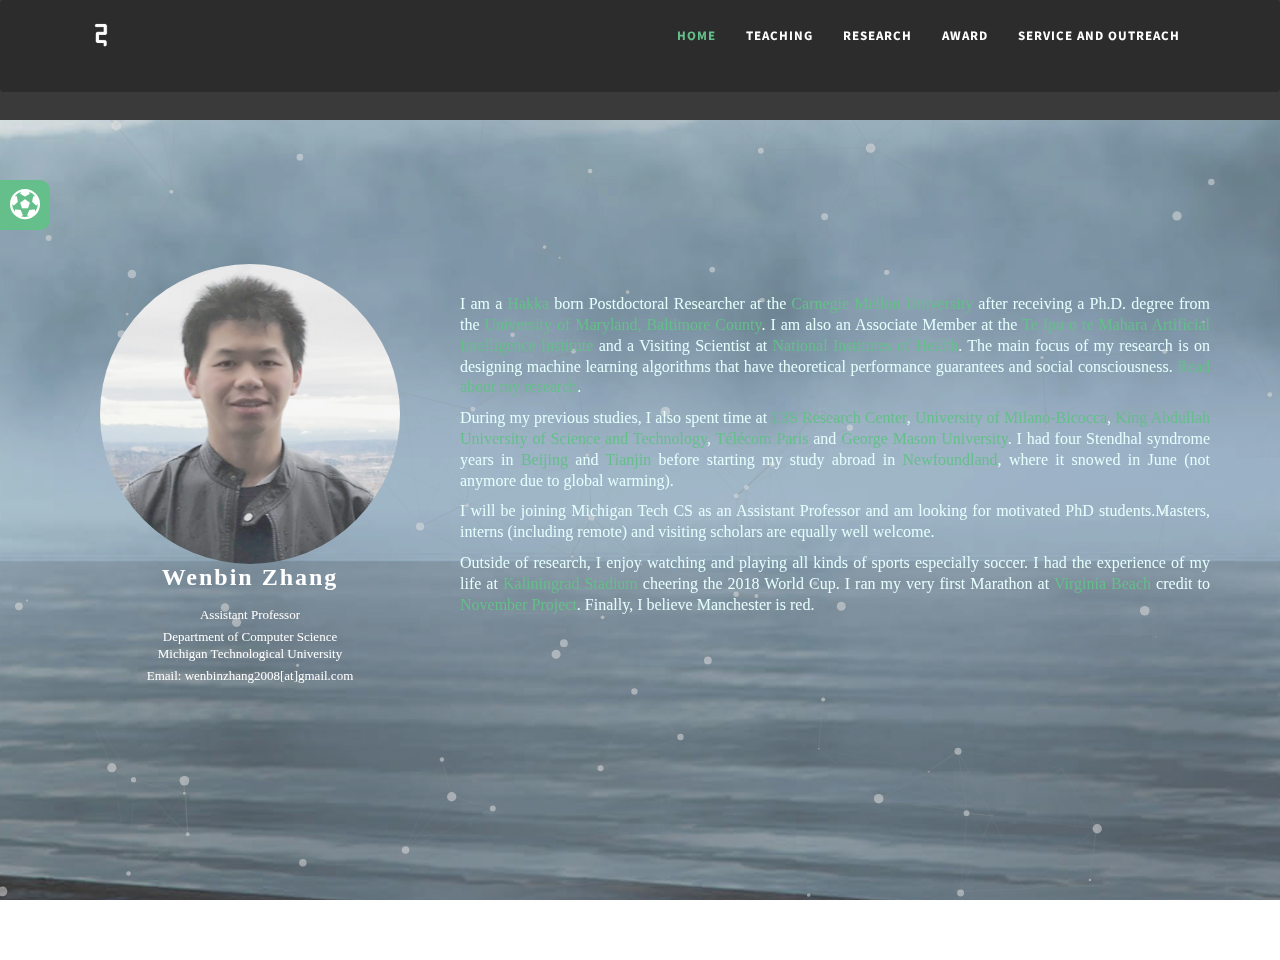
==== commit 4c29122f: "Update index.html" ====
--- a/index.html
+++ b/index.html
@@ -90,9 +90,9 @@
 							<li class="active smooth-scroll"><a class="theme-color" href="#home">Home</a></li>
 <!--							<li class="smooth-scroll"><a class="theme-color" href="#about">About</a></li>-->
 							<li class="smooth-scroll"><a class="theme-color" href="#services">Teaching</a></li>
-							<li class="smooth-scroll"><a class="theme-color" href="/Users/zichongwang/Desktop/Wembin_website/Publication.html">Research</a></li>
-							<li class="smooth-scroll"><a class="theme-color" href="/Users/zichongwang/Desktop/Wembin_website/Aw.html">Award</a></li>
-							<li class="smooth-scroll"><a class="theme-color" href="/Users/zichongwang/Desktop/Wembin_website/ Service_and_Outreach.html">Service and Outreach</a></li>
+							<li class="smooth-scroll"><a class="theme-color" href="Publication.html">Research</a></li>
+							<li class="smooth-scroll"><a class="theme-color" href="Aw.html">Award</a></li>
+							<li class="smooth-scroll"><a class="theme-color" href="Service_and_Outreach.html">Service and Outreach</a></li>
 						</ul>
 					</div>
 					</nav>
@@ -523,4 +523,4 @@
 <!--	<a href="#">Here</a>-->
 <!--</div>-->
 </body>
-</html>+</html>
--- a/css/style.css
+++ b/css/style.css
@@ -481,7 +481,7 @@
   margin-bottom: 5px;
 }
 .section-padding{
-    padding: 80px 0;
+    padding: 150px 0;
 }
 
 
@@ -639,16 +639,31 @@
     04. about section
 ==================================================*/
 .about-section{
-    position: relative;
+    position: absolute;
+    /*position: relative;*/
     background: url(../images/intro-bg.jpg); /*** intro-section background image ***/
     background-repeat: no-repeat;
     background-position: center;
     background-size: cover;
+    /*width: 100%;*/
+    /*height: 100%;*/
     width: 100%;
     height: 100%;
-    z-index: 1;
-
-}
+
+}
+.about-section:after{
+    position: absolute;
+    content: "";
+    top: 0;
+    left: 0;
+    width: 100%;
+    height: 100%;
+    background: rgba(0, 0, 0, 1);
+    opacity: .7;
+    -ms-filter: "progid:DXImageTransform.Microsoft.Alpha(Opacity=70)";
+    z-index: -1;
+}
+
 .about-table{
     display: table;
     width: 100%;
@@ -971,9 +986,32 @@
 /*================================================
     10. footer section
 ==================================================*/
+/*.footer{*/
+/*    background-color: #111;*/
+/*    padding: 80px 0;*/
+/*    position: absolute;*/
+/*    bottom: 0;*/
+/*    width: 100%;*/
+/*    height: 2.5rem;*/
+/*}*/
+/*.footer-text{}*/
+/*.footer-text p{*/
+/*    font-size: 16px;*/
+/*    color: #fff;*/
+/*    margin-bottom: 0px;*/
+/*}*/
+/*.footer-text p strong {*/
+/*  letter-spacing: 1px;*/
+/*}*/
+
 .footer{
     background-color: #111;
-    padding: 80px 0;
+    padding: 60px 0;
+    position:fixed;
+    z-index: 3;
+    width: 100%;
+/*     bottom: 0; */
+    height: 1.5rem;
 }
 .footer-text{}
 .footer-text p{
@@ -985,4 +1023,3 @@
   letter-spacing: 1px;
 }
 
-
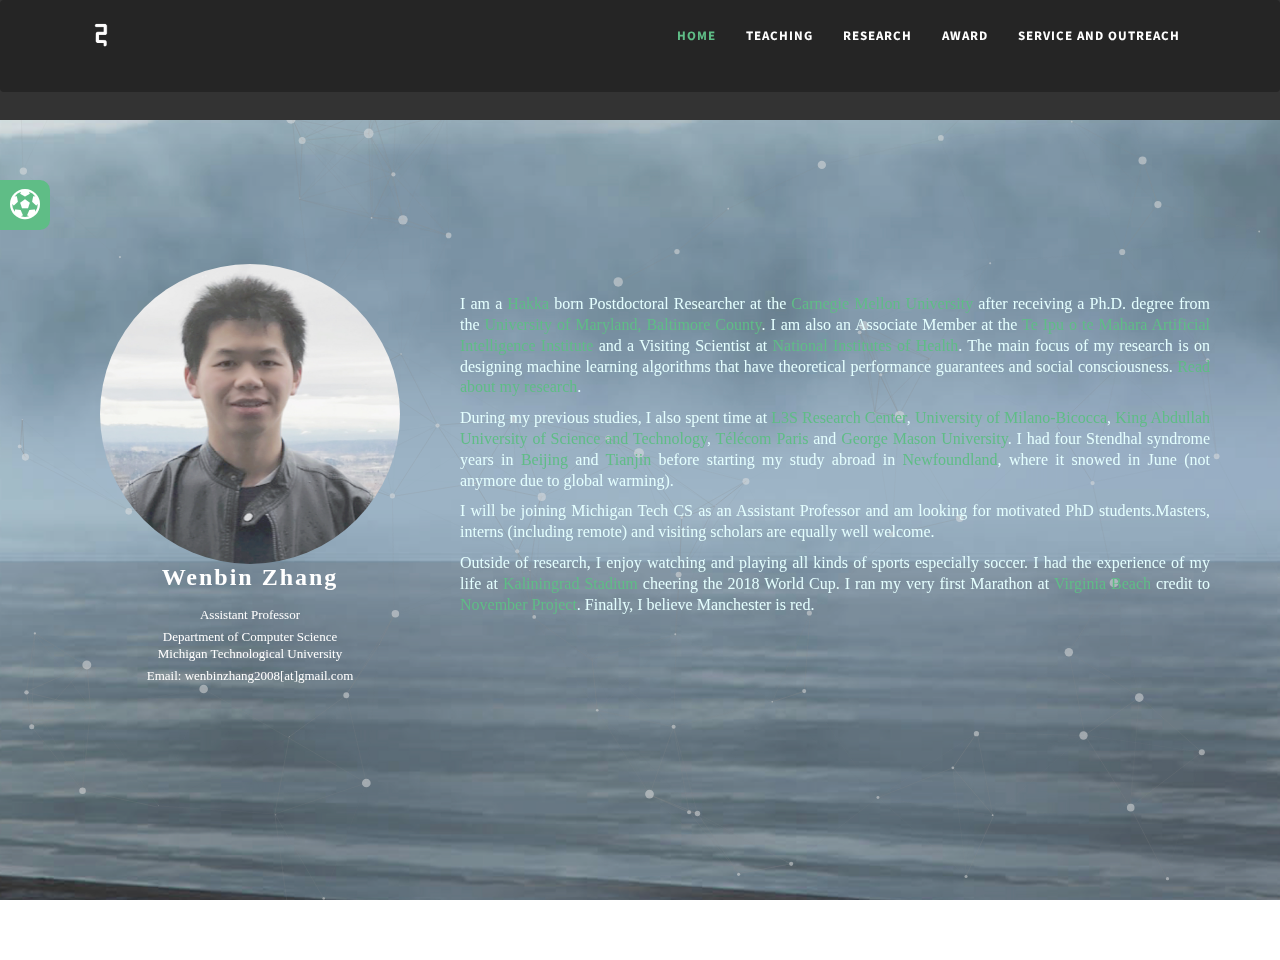
==== commit 1415fd92: "Update index.html" ====
--- a/index.html
+++ b/index.html
@@ -90,7 +90,7 @@
 							<li class="active smooth-scroll"><a class="theme-color" href="#home">Home</a></li>
 <!--							<li class="smooth-scroll"><a class="theme-color" href="#about">About</a></li>-->
 							<li class="smooth-scroll"><a class="theme-color" href="#services">Teaching</a></li>
-							<li class="smooth-scroll"><a class="theme-color" href="Publication.html">Research</a></li>
+							<li class="smooth-scroll"><a class="theme-color" href="publication.html">Research</a></li>
 							<li class="smooth-scroll"><a class="theme-color" href="Aw.html">Award</a></li>
 							<li class="smooth-scroll"><a class="theme-color" href="Service_and_Outreach.html">Service and Outreach</a></li>
 						</ul>
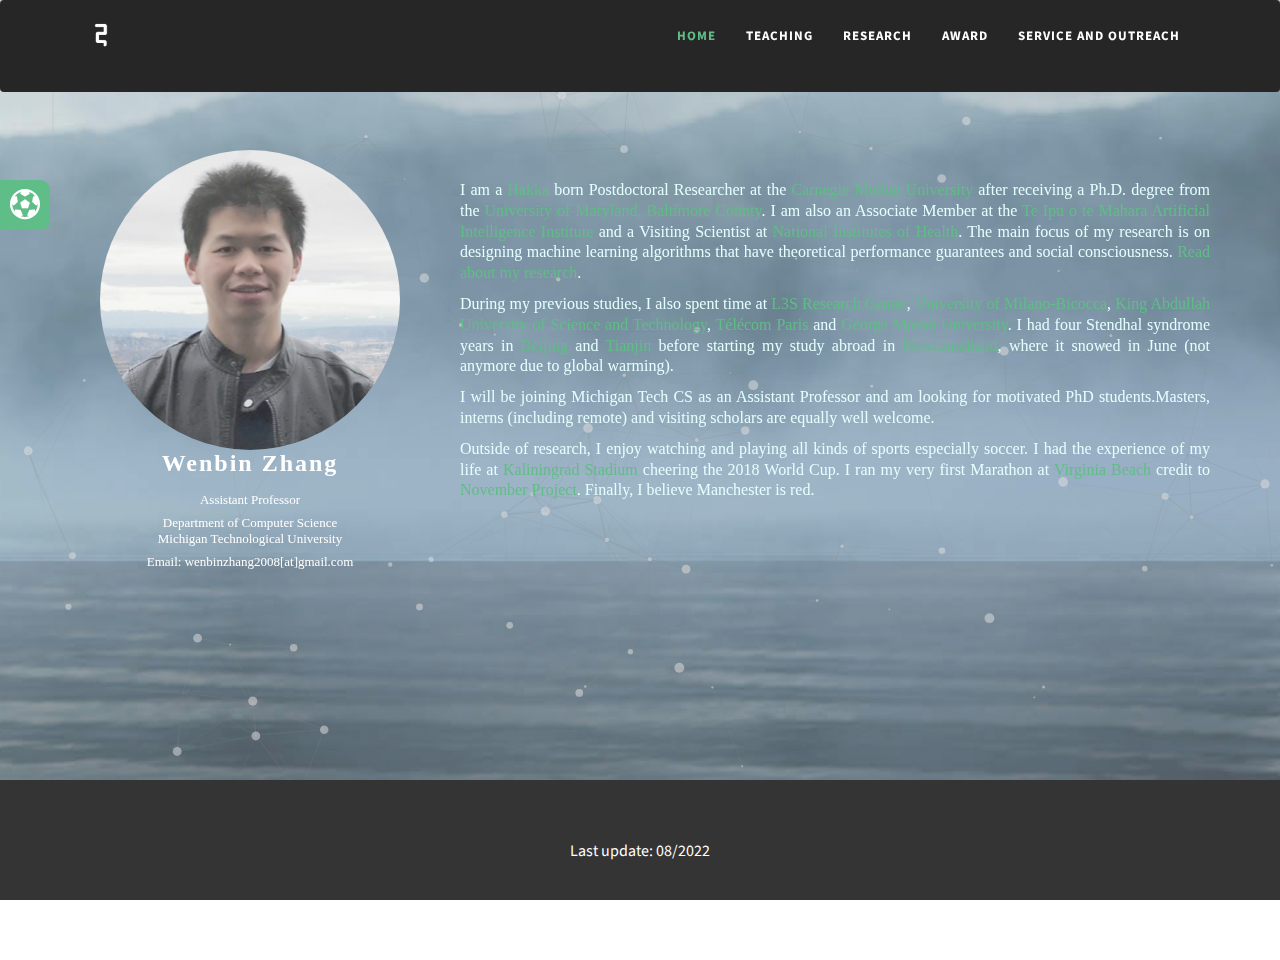
==== commit 98a1805b: "Add files via upload" ====
--- a/index.html
+++ b/index.html
@@ -90,9 +90,9 @@
 							<li class="active smooth-scroll"><a class="theme-color" href="#home">Home</a></li>
 <!--							<li class="smooth-scroll"><a class="theme-color" href="#about">About</a></li>-->
 							<li class="smooth-scroll"><a class="theme-color" href="#services">Teaching</a></li>
-							<li class="smooth-scroll"><a class="theme-color" href="publication.html">Research</a></li>
-							<li class="smooth-scroll"><a class="theme-color" href="Aw.html">Award</a></li>
-							<li class="smooth-scroll"><a class="theme-color" href="Service_and_Outreach.html">Service and Outreach</a></li>
+							<li class="smooth-scroll"><a class="theme-color" href="/Users/zichongwang/Desktop/Wembin_website/Publication.html">Research</a></li>
+							<li class="smooth-scroll"><a class="theme-color" href="/Users/zichongwang/Desktop/Wembin_website/Aw.html">Award</a></li>
+							<li class="smooth-scroll"><a class="theme-color" href="/Users/zichongwang/Desktop/Wembin_website/ Service_and_Outreach.html">Service and Outreach</a></li>
 						</ul>
 					</div>
 					</nav>
@@ -156,8 +156,6 @@
 	<!--===== END WELCOME AREA =====-->
 <section id="about" class="about-section section-padding">
 	<div id="particles-js"></div>
-		   <div class="about-table">
-		   <div class="about-cell">
 	<div class="container">
 		<div class="row">
 
@@ -181,8 +179,6 @@
 				</div>
 			</div>
 		</div>
-    </div>
-	</div>
 	</div>
 </section>
 
@@ -523,4 +519,4 @@
 <!--	<a href="#">Here</a>-->
 <!--</div>-->
 </body>
-</html>
+</html>--- a/css/style.css
+++ b/css/style.css
@@ -1010,7 +1010,7 @@
     position:fixed;
     z-index: 3;
     width: 100%;
-/*     bottom: 0; */
+    bottom: 0;
     height: 1.5rem;
 }
 .footer-text{}
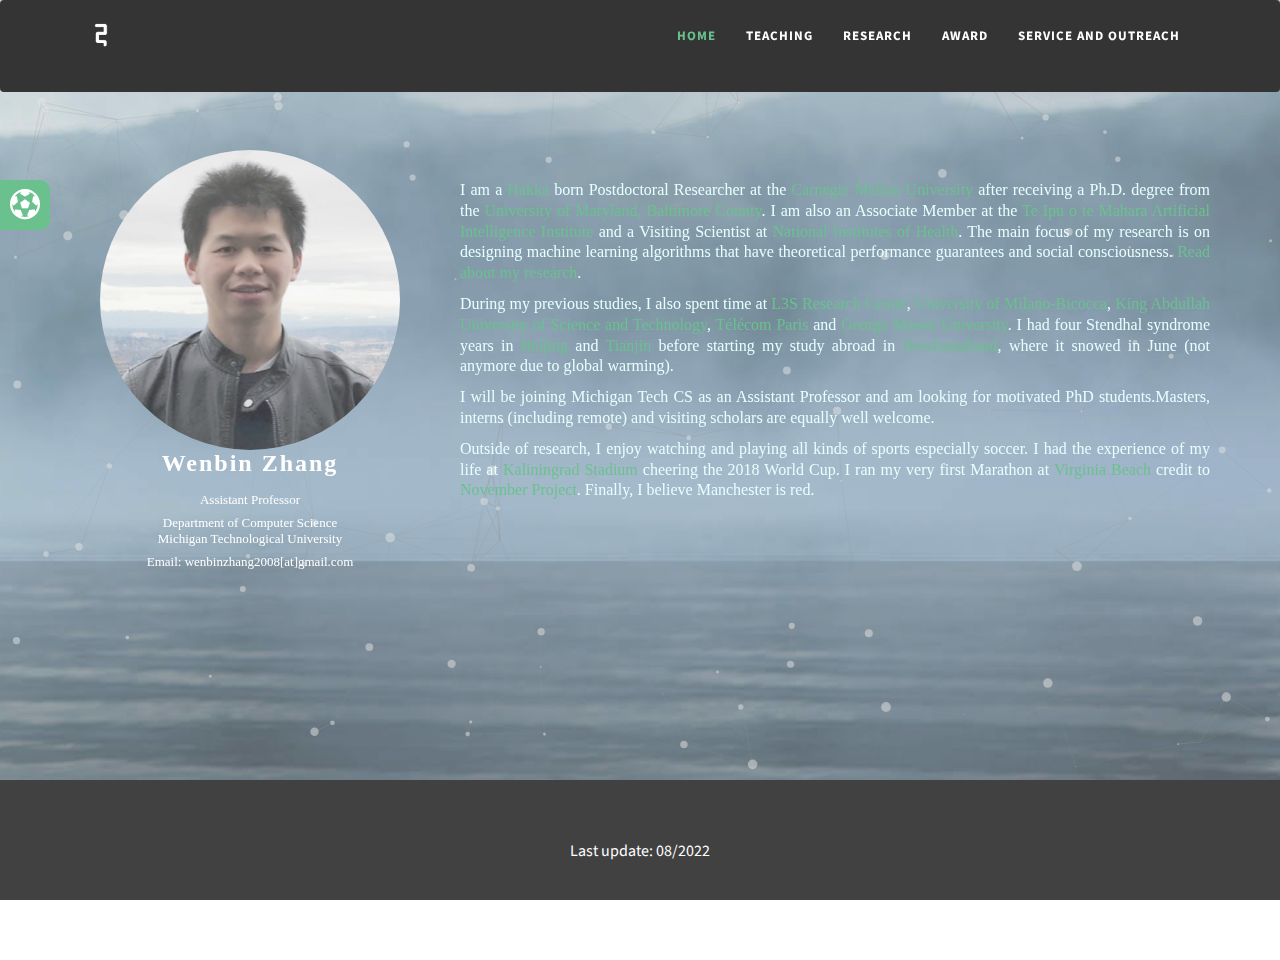
==== commit f031bb8d: "Update index.html" ====
--- a/index.html
+++ b/index.html
@@ -90,9 +90,9 @@
 							<li class="active smooth-scroll"><a class="theme-color" href="#home">Home</a></li>
 <!--							<li class="smooth-scroll"><a class="theme-color" href="#about">About</a></li>-->
 							<li class="smooth-scroll"><a class="theme-color" href="#services">Teaching</a></li>
-							<li class="smooth-scroll"><a class="theme-color" href="/Users/zichongwang/Desktop/Wembin_website/Publication.html">Research</a></li>
-							<li class="smooth-scroll"><a class="theme-color" href="/Users/zichongwang/Desktop/Wembin_website/Aw.html">Award</a></li>
-							<li class="smooth-scroll"><a class="theme-color" href="/Users/zichongwang/Desktop/Wembin_website/ Service_and_Outreach.html">Service and Outreach</a></li>
+							<li class="smooth-scroll"><a class="theme-color" href="publication.html">Research</a></li>
+							<li class="smooth-scroll"><a class="theme-color" href="Aw.html">Award</a></li>
+							<li class="smooth-scroll"><a class="theme-color" href="Service_and_Outreach.html">Service and Outreach</a></li>
 						</ul>
 					</div>
 					</nav>
@@ -519,4 +519,4 @@
 <!--	<a href="#">Here</a>-->
 <!--</div>-->
 </body>
-</html>+</html>
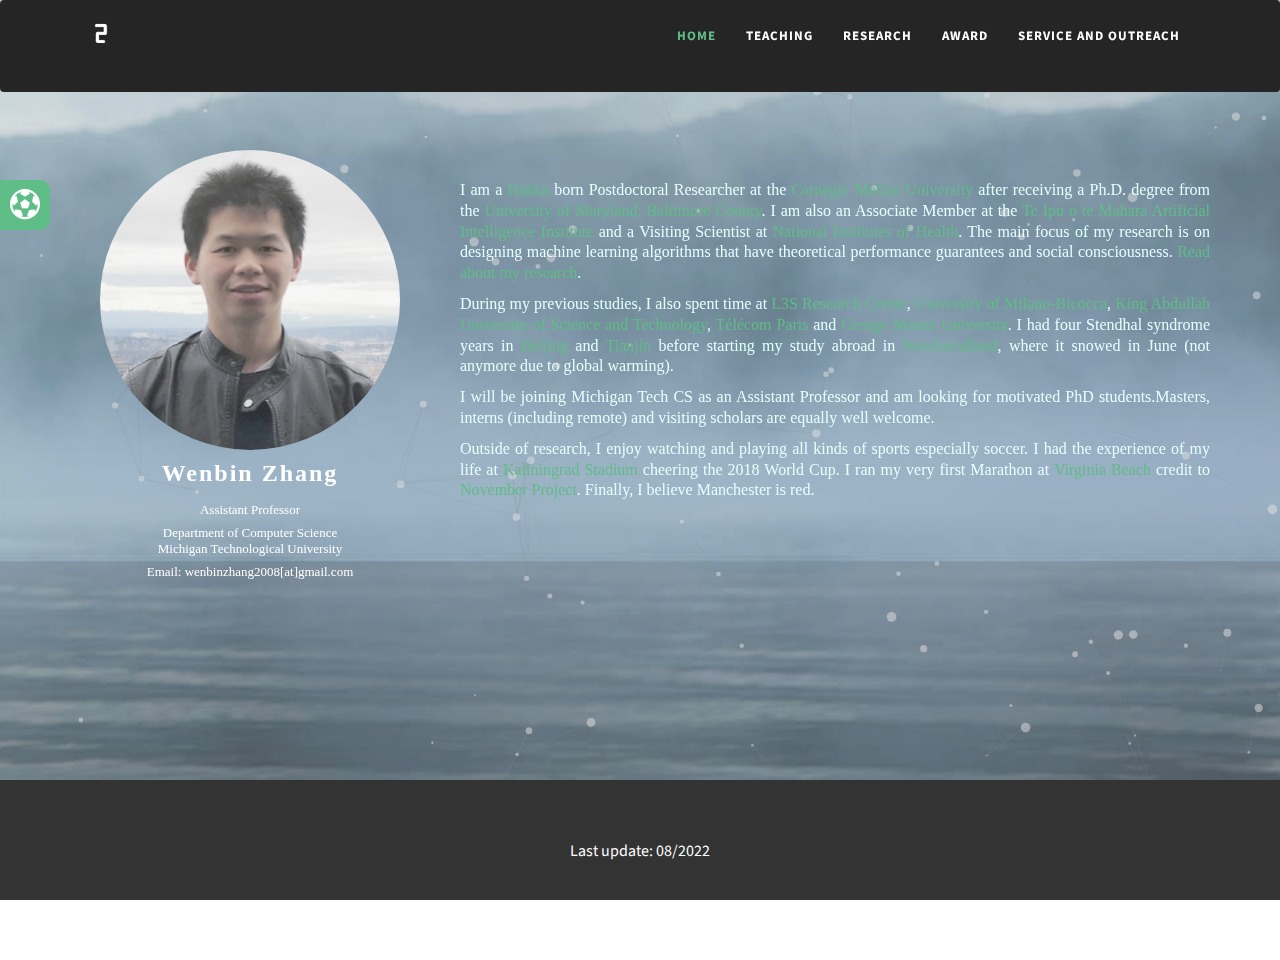
==== commit 1c9d922d: "Update index.html" ====
--- a/index.html
+++ b/index.html
@@ -162,7 +162,8 @@
 			<div class="col-md-4">
 			   <div class="author-image wow fadeInLeft" data-wow-delay="0.4s">
 					<img src="images/author.jpg" alt="Author Image" style="width:300px; height:300px; border-radius:50%; overflow:hidden;">
-					<h3 style="font-family:Verdana; color:white">Wenbin Zhang</h3>
+				   <p> </p>
+				   <h3 style="font-family:Verdana; color:white">Wenbin Zhang</h3>
 				    <p align='center' style="font-size:13px; font-family:Verdana; color:white" >Assistant Professor</p>
 				    <p align='center' style="font-size:13px; font-family:Verdana; color:white; line-height:50%">Department of Computer Science</p>
 				    <p align='center' style="font-size:13px; font-family:Verdana; color:white; line-height:50%">Michigan Technological University</p>
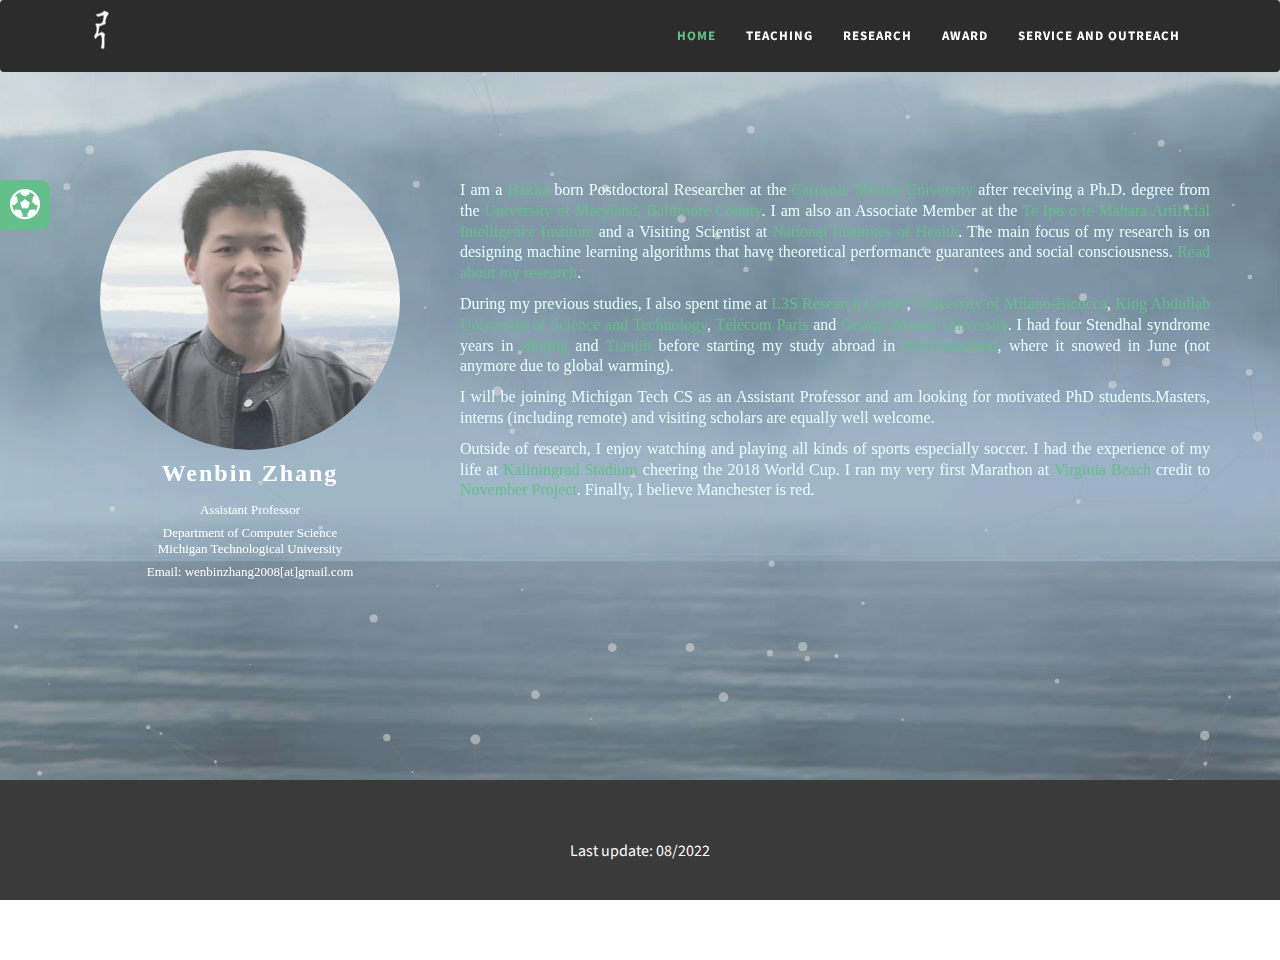
==== commit 9af1eedf: "Update index.html" ====
--- a/index.html
+++ b/index.html
@@ -79,7 +79,7 @@
 								<span class="icon-bar"></span>
 							</button>
 						</div>
-						<a href="#home"><img src="images/name.gif" style="width:180px; height:80px;"></a> <!--== logo ==-->
+						<a href="#home"><img src="images/name.gif" style="width:180px; height:60px;"></a> <!--== logo ==-->
 					</div>
 				</div>
 				
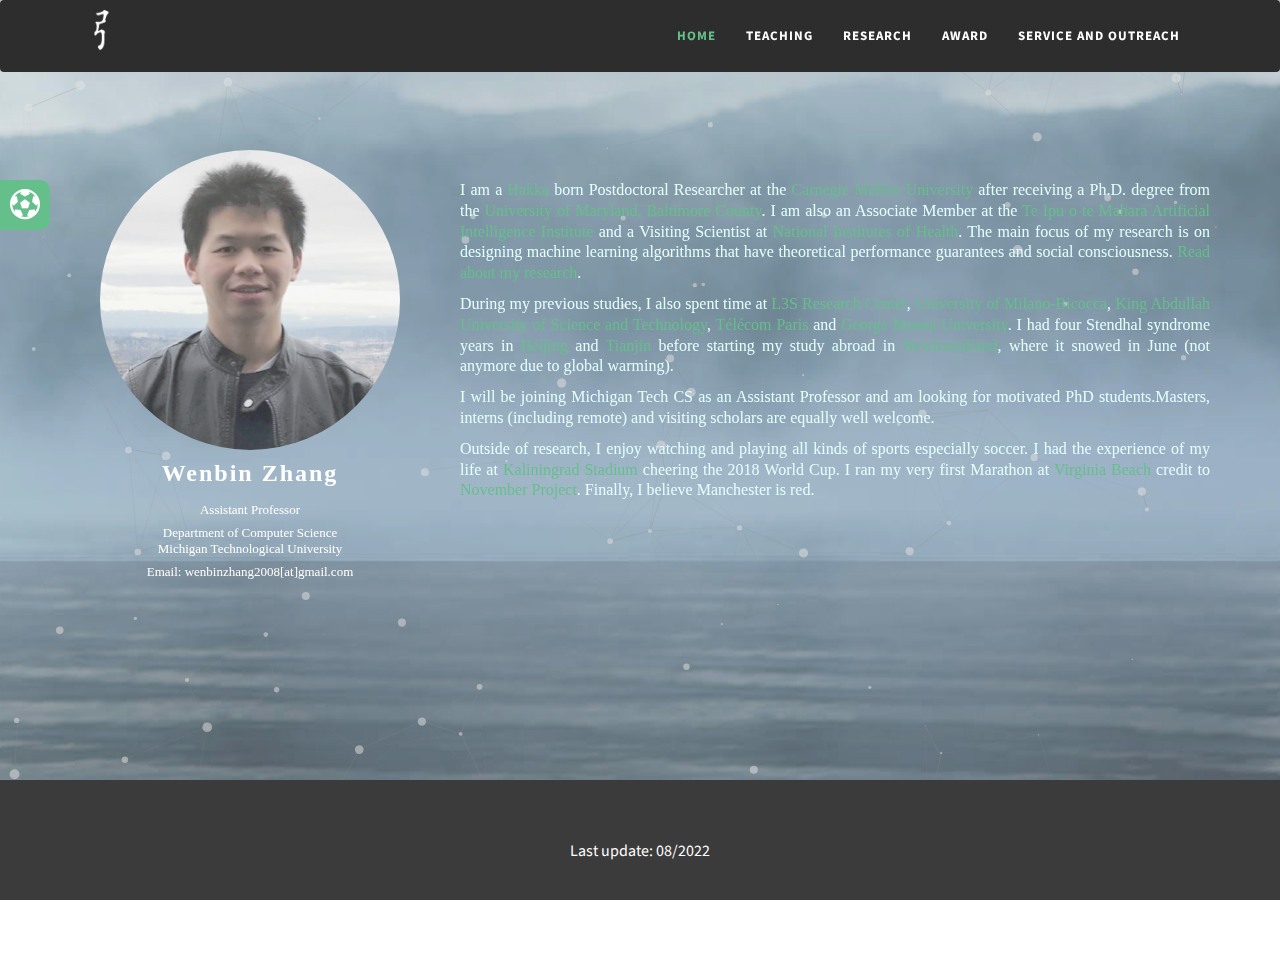
==== commit 754acc42: "Update index.html" ====
--- a/index.html
+++ b/index.html
@@ -79,7 +79,7 @@
 								<span class="icon-bar"></span>
 							</button>
 						</div>
-						<a href="#home"><img src="images/name.gif" style="width:180px; height:60px;"></a> <!--== logo ==-->
+						<a href="#home"><img src="images/name.gif" style="width:180px; height:55px;"></a> <!--== logo ==-->
 					</div>
 				</div>
 				
